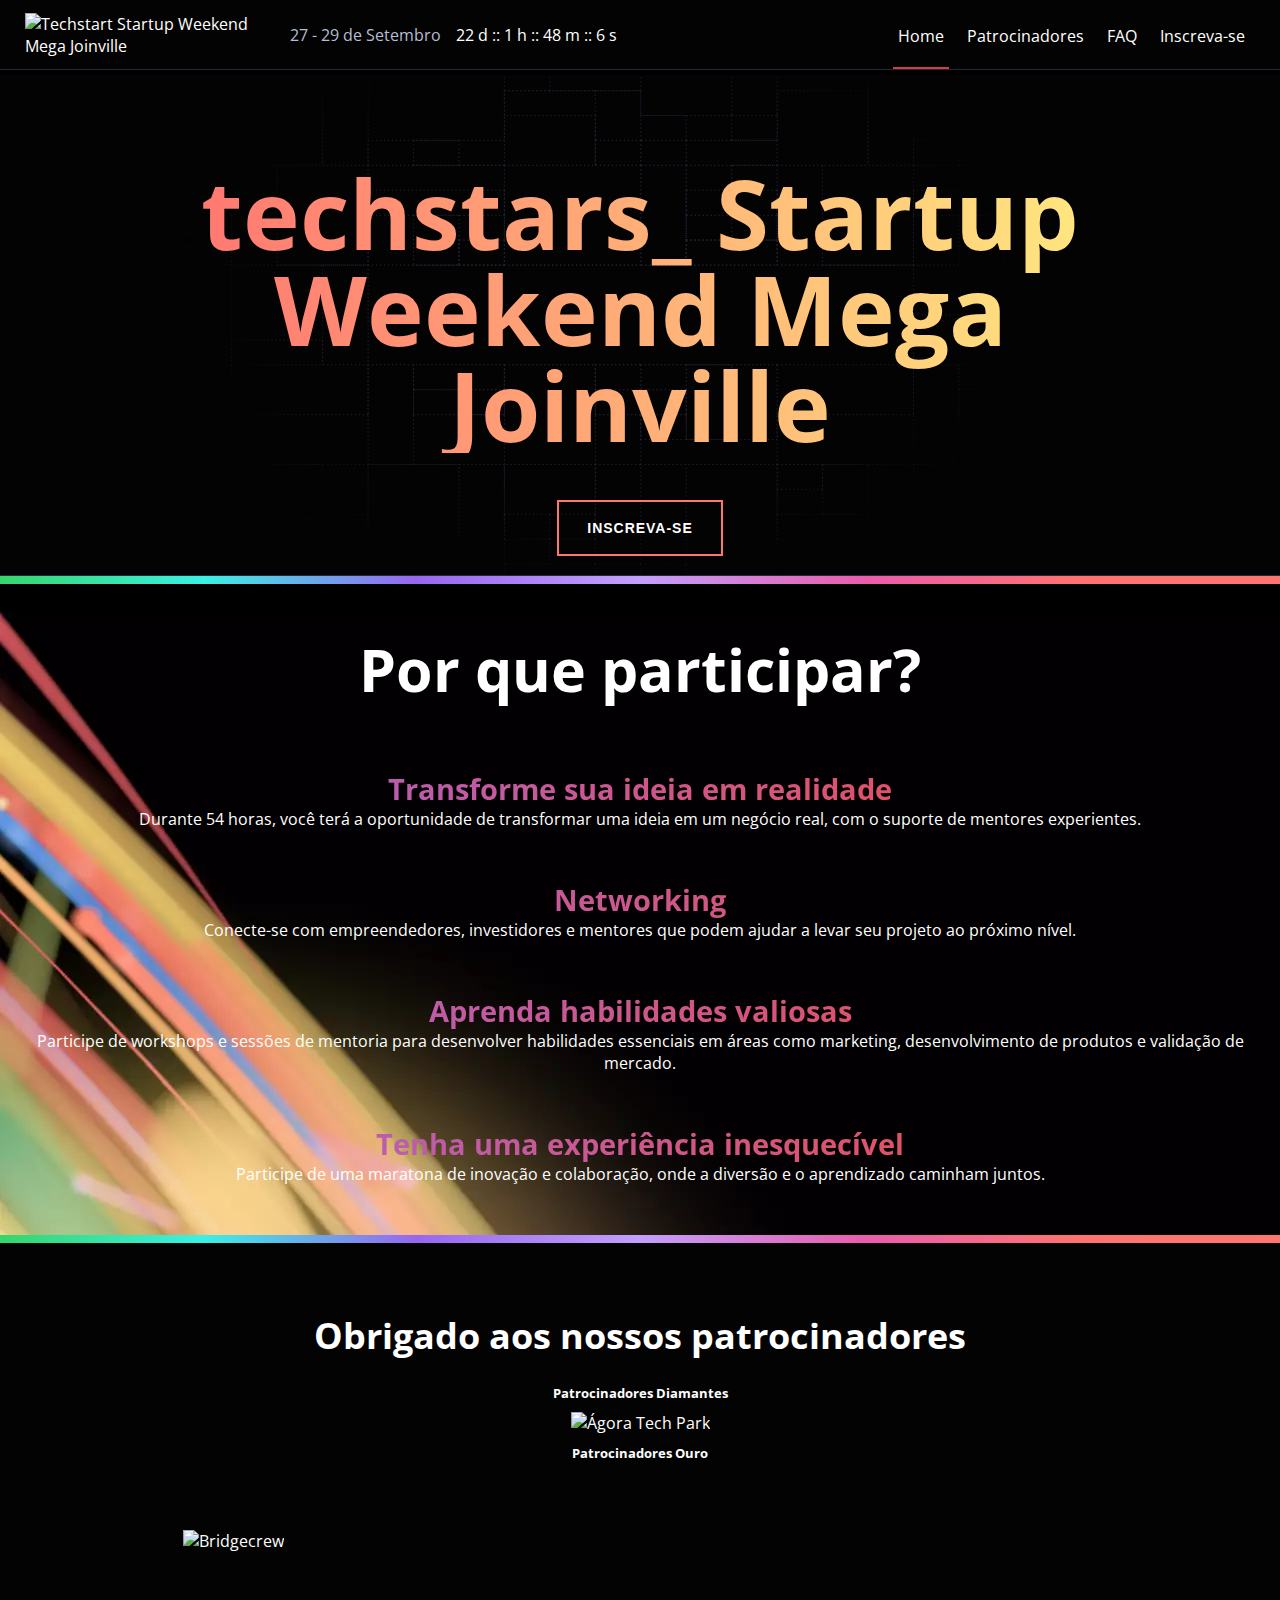
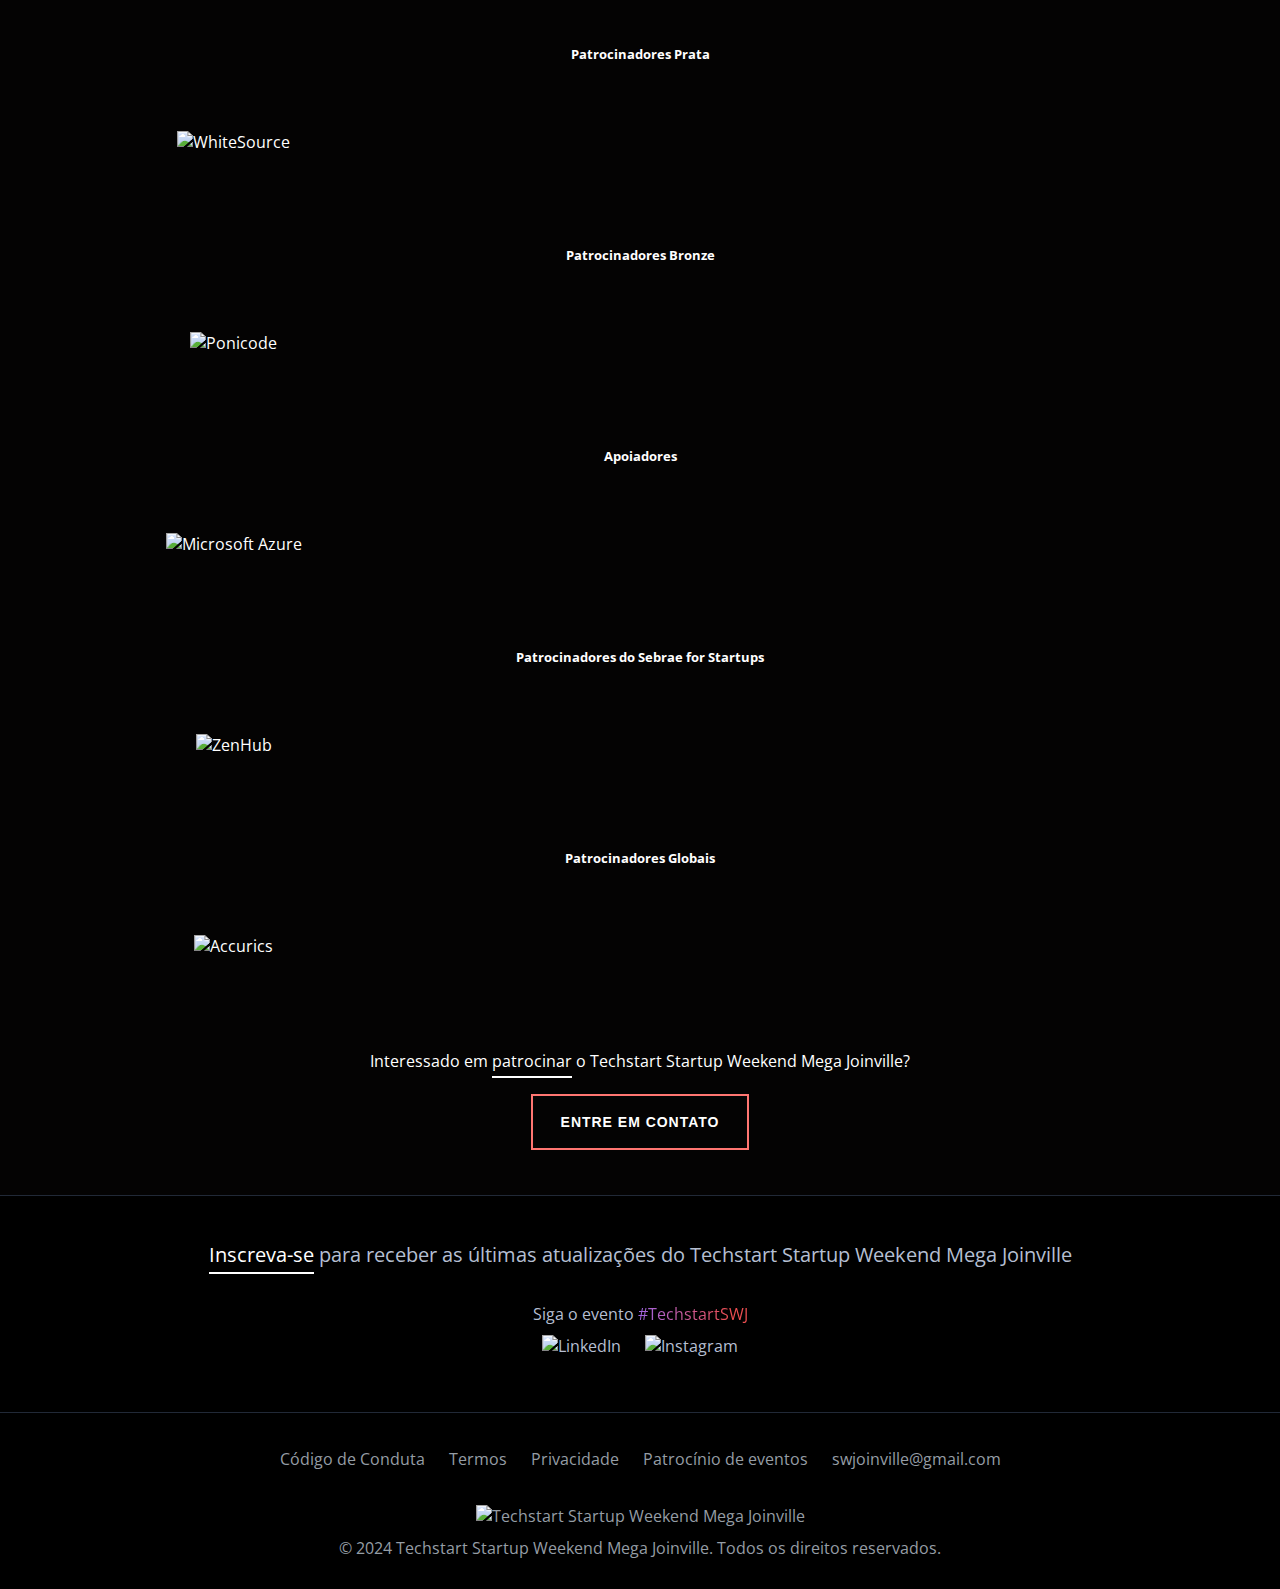
==== index.html @ b75676a1 "Ajustado links" ====
<!DOCTYPE html>
<html lang="pt-BR">
<head>
    <meta charset="UTF-8">
    <title>Techstart Startup Weekend Mega Joinville</title>
    <link rel="stylesheet" href="asset/style.css">
    <script>
        // Contador regressivo até o evento
        function startCountdown(eventDate) {
            const countDownDate = new Date(eventDate).getTime();

            const x = setInterval(function() {
                const now = new Date().getTime();
                const distance = countDownDate - now;

                const days = Math.floor(distance / (1000 * 60 * 60 * 24));
                const hours = Math.floor((distance % (1000 * 60 * 60 * 24)) / (1000 * 60 * 60));
                const minutes = Math.floor((distance % (1000 * 60 * 60)) / (1000 * 60));
                const seconds = Math.floor((distance % (1000 * 60)) / 1000);

                document.querySelector(".countdown-time .d").innerHTML = days;
                document.querySelector(".countdown-time .h").innerHTML = hours;
                document.querySelector(".countdown-time .m").innerHTML = minutes;
                document.querySelector(".countdown-time .s").innerHTML = seconds;

                if (distance < 0) {
                    clearInterval(x);
                    document.querySelector(".countdown-time").innerHTML = "O evento começou!";
                }
            }, 1000);
        }

        document.addEventListener("DOMContentLoaded", function() {
            startCountdown("Sep 27, 2024 18:00:00");
        });
    </script>
</head>
<body>
    <header>
        <img class="logo" alt="Techstart Startup Weekend Mega Joinville">
        <div class="time">27 - 29 de Setembro</div>
        <div class="countdown-time">
            <span class="d">22</span>
            d
            ::
            <span class="h">1</span>
            h
            ::
            <span class="m">48</span>
            m
            ::
            <span class="s">6</span>
            s
        </div>
        <nav>
            <li class="active"><a href="">Home</a></li>
            <li><a href="#sponsors">Patrocinadores</a></li>
            <li><a href="faq.html">FAQ</a></li>
            <li><a href="https://www.sympla.com.br/meetup-metodos-de-ideacao--techstarts-startup-weekend-mega-joinville__2481540">Inscreva-se</a></li>
        </nav>
    </header>
    <section class="content">
        <div class="container">
            <h1 class="gradient-text">techstars_ Startup Weekend Mega Joinville</h1>
            <br>
            <a href="https://www.sympla.com.br/meetup-metodos-de-ideacao--techstarts-startup-weekend-mega-joinville__2481540" target="_blank"  class="button">
                INSCREVA-SE
            </a>
        </div>
    </section>
    <hr>
    <hr class="gradient">
    <section class="attends">
        <h2>Por que participar?</h2>

        <h4 class="text-gradient-purple">Transforme sua ideia em realidade</h4>
        <p>Durante 54 horas, você terá a oportunidade de transformar uma ideia em um negócio real, com o suporte de mentores experientes.</p>

        <h4 class="text-gradient-purple">Networking</h4>
        <p>Conecte-se com empreendedores, investidores e mentores que podem ajudar a levar seu projeto ao próximo nível.</p>

        <h4 class="text-gradient-purple">Aprenda habilidades valiosas</h4>
        <p>Participe de workshops e sessões de mentoria para desenvolver habilidades essenciais em áreas como marketing, desenvolvimento de produtos e validação de mercado.</p>

        <h4 class="text-gradient-purple">Tenha uma experiência inesquecível</h4>
        <p>Participe de uma maratona de inovação e colaboração, onde a diversão e o aprendizado caminham juntos.</p>
    </section>
    <hr class="gradient">
    <section id="sponsors" class="sponsors">
        <div class="container">
            <h4>Obrigado aos nossos patrocinadores</h4>
            <h5>Patrocinadores Diamantes</h5>
            <ul class="linear-list">
                <!-- Patrocinadores Diamantes -->
                <li>
                    <a href="https://agoratechpark.com.br/wp-content/uploads/2023/11/agora-b.png">
                    <img height="200" width="200" src="https://agoratechpark.com.br/wp-content/uploads/2023/11/agora-b.png" alt="Ágora Tech Park">
                    </a>
                </li>
            </ul>
            <h5>Patrocinadores Ouro</h5>
            <ul class="sponsor-list">
                <!-- Patrocinadores Ouro -->
                <li>
                    <a href="/sponsors/bridgecrew/" data-ga-click="Home, click, cta_text: open Bridgecrew page">
                    <img src="https://githubuniverse.com/assets/img/sponsors/Bridgecrew.svg" alt="Bridgecrew">
                    </a>
                </li>
            </ul>
            <h5>Patrocinadores Prata</h5>
            <ul class="sponsor-list">
                <!-- Patrocinadores Prata -->
                <li>
                    <a href="/sponsors/whitesource/" data-ga-click="Home, click, cta_text: open WhiteSource page">
                    <img src="https://githubuniverse.com/assets/img/sponsors/Whitesource.svg" alt="WhiteSource">
                    </a>
                </li>
            </ul>
            <h5>Patrocinadores Bronze</h5>
            <ul class="sponsor-list">
                <!-- Patrocinadores Bronze -->
                <li>
                    <a href="/sponsors/ponicode/" data-ga-click="Home, click, cta_text: open Ponicode page">
                    <img src="https://githubuniverse.com/assets/img/sponsors/ponicode.svg" alt="Ponicode">
                    </a>
                </li>
            </ul>
            <h5>Apoiadores</h5>
            <ul class="sponsor-list">
                <!-- Apoiadores -->
                <li>
                    <a href="/sponsors/azure/" data-ga-click="Home, click, cta_text: open Microsoft Azure page">
                    <img src="https://githubuniverse.com/assets/img/sponsors/Azure-Stacked-White%20(1).png" alt="Microsoft Azure">
                    </a>
                </li>
            </ul>
            <h5>Patrocinadores do Sebrae for Startups</h5>
            <ul class="sponsor-list">
                <!-- Patrocinadores do Sebrae for Startups -->
                <li>
                    <a href="/sponsors/zenhub/" data-ga-click="Home, click, cta_text: open ZenHub page">
                    <img src="https://githubuniverse.com/assets/img/sponsors/zenhub.svg" alt="ZenHub">
                    </a>
                </li>
            </ul>
            <h5>Patrocinadores Globais</h5>
            <ul class="sponsor-list">
                <!-- Patrocinadores Globais -->
                <li>
                    <a href="/sponsors/accurics/" data-ga-click="Home, click, cta_text: open Accurics page">
                    <img src="https://githubuniverse.com/assets/img/sponsors/Accurics_Monochromatic_Logo%20(1).png" alt="Accurics">
                    </a>
                </li>
            </ul>
            <p>Interessado em <a class="underline" href="">patrocinar</a> o Techstart Startup Weekend Mega Joinville?</p>
            <br>
            <a class="button">
                ENTRE EM CONTATO
            </a>
        </div>
    </section>
    <section class="updates">
        <p class="signup-text"><a class="underline" href="">Inscreva-se</a> para receber as últimas atualizações do Techstart Startup Weekend Mega Joinville</p>
        <p class="follow-text">Siga o evento <span class="text-gradient-purple">#TechstartSWJ</span></p>
        <ul class="linear-list">
        
            <li>
                <a href="https://linkedin.com">
                    <img src="https://upload.wikimedia.org/wikipedia/commons/8/81/LinkedIn_icon.svg" alt="LinkedIn" style="width: 24px;">
                </a>
            </li>
            <li>
                <a href="https://instagram.com">
                    <img src="https://upload.wikimedia.org/wikipedia/commons/a/a5/Instagram_icon.png" alt="Instagram" style="width: 24px;">
                </a>
            </li>
        </ul>
    </section>
    
    <footer>
        <ul class="linear-list">
            <li>
                <a href="">Código de Conduta</a>
            </li>
            <li>
                <a href="">Termos</a>
            </li>
            <li>
                <a href="">Privacidade</a>
            </li>
            <li>
                <a href="">Patrocínio de eventos</a>
            </li>
            <li>
                <a href="mailto:swjoinville@gmail.com">swjoinville@gmail.com</a>
            </li>
        </ul>
        <a href="">
            <img class="logo" src="asset/Startup-Weekend-Logo-Inverse.svg" alt="Techstart Startup Weekend Mega Joinville">
        </a>
        <p class="copyright">© 2024 Techstart Startup Weekend Mega Joinville. Todos os direitos reservados.</p>
    </footer>
</body>
</html>
---- asset/style.css ----
/*
 * @Name: GitHub Event Web
 * @Author: Max Base
 * @Repository: https://github.com/BaseMax/GitHubEventWeb
*/

@import url("https://fonts.googleapis.com/css?family=Open+Sans");
* {
    padding: 0;
    margin: 0;
}
*, *:before, *:after {
    box-sizing: border-box;
}
body {
    background: #000;
    color: white;
    font-family: "Open Sans";
}
img {
    border: 0px;
}
li {
    list-style: none;
}
a {
    text-decoration: none;
    cursor: pointer;
    color: inherit;
}
a.underline {
    padding-bottom: 4px;
    color: white;
    border-bottom: 2px solid white;
}
.gradient-subtext {
    background: -webkit-linear-gradient(270.97deg, #FFE580 -21.36%, #FF7571 -2.45%, #EA5DAD 26.84%, #C2A0FD 64.15%, #3BF0E4 108.29%, #B2F4B6 159.03%);
    -webkit-background-clip: text;
    -webkit-text-fill-color: transparent;
}
.gradient-text {
    /* background: -webkit-linear-gradient(270.97deg, #FFE580 -21.36%, #FF7571 -2.45%, #EA5DAD 26.84%, #C2A0FD 64.15%, #3BF0E4 108.29%, #B2F4B6 159.03%); */
    background: linear-gradient(267.91deg, #FFE57F 9.35%, #FF7170 96.48%);
    -webkit-background-clip: text;
    -webkit-text-fill-color: transparent;
}
.text-gradient-purple {
    background: linear-gradient(87.54deg, #9867F0 -6.8%, #ED4E50 84.14%);
    -webkit-background-clip: text;
    -webkit-text-fill-color: transparent;
}
.button {
    font-family: "alliance", mono, sans-serif;
    position: relative;
    z-index: 1;
    display: inline-flex;
    align-items: center;
    justify-content: center;
    text-transform: none;
    font-weight: 600;
    font-size: 14px;
    padding: 4px 28px;
    height: 56px;
    border-radius: 0;
    overflow: hidden;
    background: transparent;
    letter-spacing: 0.07em;
    text-transform: uppercase;
    font-feature-settings: 'salt' on, 'ss01' on, 'ss02' on;
    color: #fff;
    border: 2px solid #FF7571;
}
.button:hover {
    background: linear-gradient(269.16deg, #FFE580 -15.83%, #FF7571 -4.97%, #FF7270 15.69%, #EA5DAD 32.43%, #C2A0FD 50.09%, #9867F0 67.47%, #3BF0E4 84.13%, #33CE43 105.13%, #B2F4B6 123.24%);
    background-position: 58% 50%;
    background-size: 500%;
    color: black;
}
section.updates {
    text-align: center;
    display: inline-block;
    width: 100%;
    height: auto;
    border-top: 1px solid rgba(66,82,109,0.5);
    border-bottom: 1px solid rgba(66,82,109,0.5);
    padding-top: 45px;
    padding-bottom: 45px;
    color: #B5BFD2;
}
section.updates p.signup-text {
    font-size: 20px;
}
section.updates p.follow-text {
    margin-top: 35px;
}
footer {
    text-align: center;
    display: inline-block;
    width: 100%;
    height: auto;
    color: #959da5;
}
footer ul {
    width: 100%;
    float: left;
    margin-top: 25px;
    margin-bottom: 25px;
}
footer .logo {
    width: 45px;
    margin-bottom: 10px;
}
footer .copyright {
    width: 100%;
    display: inline-block;
    margin-bottom: 30px;
}
ul.linear-list {

}
ul.linear-list li {
    display: inline-block;
    padding: 10px;
}
header {
    display: inline-block;
    width: 100%;
    height: 70px;
    background: #040303;
    border-bottom: 1px solid rgba(66,82,109,0.5);
    padding-top: 5px;
    padding-bottom: 5px;
}
header nav {
    float: right;
    margin-right: 30px;
}
header nav li {
    display: inline-block;
    margin-left: 9px;
    padding-right: 5px;
    padding-left: 5px;
    padding-top: 20px;
    padding-bottom: 20px;
}
header nav li.active {
    border-bottom: 2px solid #d73a49;
    /* border-bottom: 2px solid #FFE57F;  */
}
section.blog {
    width: 100%;
    float: left;
}
section.blog .subtitle {
    color: #FFE57F;
}
section.blog h1 {
    font-size: 45px;
    color: #FFE57F;
    margin-bottom: 15px;
}
section.blog p {
    text-align: justify;
    line-height: 30px;
    padding-top: 8px;
    padding-bottom: 15px;
}
section.blog .author {
    float: left;
    margin-left: 20px;
    margin-bottom: 35px;
}
section.blog .time {
    color: #B5BFD2;
}
section.blog .author .details {
    float: left;
    margin-left: 15px;
}
section.blog .author h5 {
    width: 100%;
    margin-top: 5px;
    font-size: 19px;
    margin-bottom: 5px;
}
section.blog .author span {
    width: 100%;
}
section.blog .author img {
    float: left;
    width: 70px;
    border-radius: 50%;
}
header .logo {
    width: 250px;
    float: left;
    margin-right: 15px;
    margin-top: 8px;
    margin-left: 25px;
}
header .time {
    float: left;
    line-height: 60px;
    color: #B5BFD2;
}
header .countdown-time {
    float: left;
    line-height: 60px;
    margin-left: 15px;
}
section.sponsors {
    display: inline-block;
    text-align: center;
    width: 100%;
    height: auto;
    background-color: #040303;
    /* border-top: 1px solid rgba(66,82,109,0.5); */
}
section.speakers {
    text-align: center;
    display: inline-block;
    width: 100%;
    height: auto;
    background-color: #040303;
}
section.attends {
    text-align: center;
    display: inline-block;
    width: 100%;
    height: auto;
    background-color: #040303;
    background-image: url('shape-bl.webp');
    background-position: bottom/left;
    background-attachment: cover;
    background-repeat: no-repeat;
}
section.attends h2 {
    font-size: 59px;
    margin-bottom: 60px;
    margin-top: 45px;
}
section.attends h4 {
    font-size: 29px;
}
section.attends p {
    color: #ffffff;
    margin-bottom: 50px;
}
section.content-small {
    height: auto !important;
}
section.content-small h1 {
    margin-top: 0px !important;
}
section.content {
    text-align: center;
    display: inline-block;
    width: 100%;
    height: 500px;
    background-color: #040303;
    background-image: url('pattern-light.svg');
    background-position: center;
    background-attachment: cover;
    background-repeat: no-repeat;
}
section.sponsors h4 {
    font-size: 36px;
    line-height: 96px;
}
section.content h1 {
    font-size: 96px;
    line-height: 96px;
    margin-top: 45px;
    margin-bottom: 25px;
}
section.content p {
    margin-bottom: 15px;
    color: #B5BFD2;
    font-size: 22px;
}
.container {
    width: 90%;
    padding: 45px;
    margin: auto;
}
ul.sponsor-list {
    float: left;
    width: 100%;
    margin-top: 15px;
    margin-bottom: 25px;
}
ul.sponsor-list li {
    width: 25%;
    float: left;
    margin-bottom: 15px;
    width: calc(25% - 16px);
}
ul.sponsor-list li img {
    text-align: center;
    vertical-align: middle;
    /* max-width: 150px; */
    /* max-height: 40px; */
    width: auto;
    max-width: 70%;
    max-height: 80px;
}
ul.sponsor-list li a {
    display: flex;
    align-items: center;
    justify-content: center;
    width: 100%;
    height: 128px;
    position: relative;
    z-index: 1;
    overflow: hidden;
    transition: opacity .3s ease-in-out;
}
hr.gradient {
    background: linear-gradient(269.16deg, #FFE580 -15.83%, #FF7571 -4.97%, #FF7270 15.69%, #EA5DAD 32.43%, #C2A0FD 50.09%, #9867F0 67.47%, #3BF0E4 84.13%, #33CE43 105.13%, #B2F4B6 123.24%);
    height: 8px;
}
hr {
    background: rgba(66,82,109,0.5);
    height: 1px;
    border: none;
}
section.subscribe {
    text-align: center;
    display: inline-block;
    width: 100%;
    height: auto;
    z-index: 1;
    background: url(cta-bg.png) center/100% auto no-repeat;
    padding: 120px 0;
}
section.subscribe p {
    width: 100%;
    font-size: 24px;
    margin-bottom: 20px;
}
ul.blog-utilites {
    float: right;
}
ul.blog-utilites li {
    display: inline-block;
    text-align: center;
    margin-left: 7px;
    margin-right: 7px;
}
a.go-back {

}
a.go-back svg {
    float: left;
}
a.go-back span {
    float: left;
    line-height: 24px;
    margin-left: 10px;
}
.clear {
    clear: both;
}
section.faq {
    text-align: center;
    width: 100%;
    height: auto;
}
section.faq h1 {
    font-size: 43px;
    margin-bottom: 39px;
}
ul.faq-question {

}
ul.faq-question li {

}
ul.faq-question svg {
    float: right;
    cursor: pointer;
    margin-top: -35px;
    fill: white;
    transition: transform .6s ease;
}
ul.faq-question h2.faq-title {
    text-align: left;
    font-size: 30px;
    margin-bottom: 15px;
}
ul.faq-question .faq-content {
    text-align: left;
    margin-left: 0px;
    font-weight: 500;
    margin-bottom: 26px;
    color: #959da5;
}
ul.speaker-list {
    width: 100%;
    float: left;
    margin-bottom: 19px;
}
ul.speaker-list li {
    width: 100%;
    height: auto;
    /* float: left; */
    display: inline-block;
    padding-top: 30px;
    padding-bottom: 35px;
    border-bottom: 1px solid rgba(66,82,109,0.5);
}
ul.speaker-list li img {
    width: 110px;
    border-radius: 50%;
    /* border: 3px solid #FFE57F; */
    border: 3px solid #FF7170;
}
ul.speaker-list li h3 {
    text-align: center;
    width: 100%;
    padding-left: 15%;
    padding-right: 15%;
    font-size: 25px;
    color: white;
    margin-bottom: 4px;
}
ul.speaker-list li h4 {
    font-size: 23px;
    color: white;
}
ul.speaker-list li h5 {
    font-size: 20px;
    color: #B5BFD2;
}
section.speakers h1 {
    font-size: 64px;
    line-height: 96px;
    margin-top: 45px;
    margin-bottom: 25px;
}
section.profile {
    float: left;
    width: 100%;
    height: auto;
    margin-bottom: 45px;
}
section.profile .avatar {
    float: left;
    width: 250px;
    border-radius: 10px;
}
section.profile .details {
    width: calc(100% - 275px);
    margin-left: 25px;
    float: left;
}
section.profile h1 {
    font-size: 54px;
    margin-bottom: 8px;
}
section.profile h2 {
    color: #B5BFD2;
    margin-bottom: 25px;
}
section.profile .social {
    margin-top: 25px;
}
section.profile .social svg {
    height: 24px;
    fill: currentColor;
    margin-right: 25px;
}
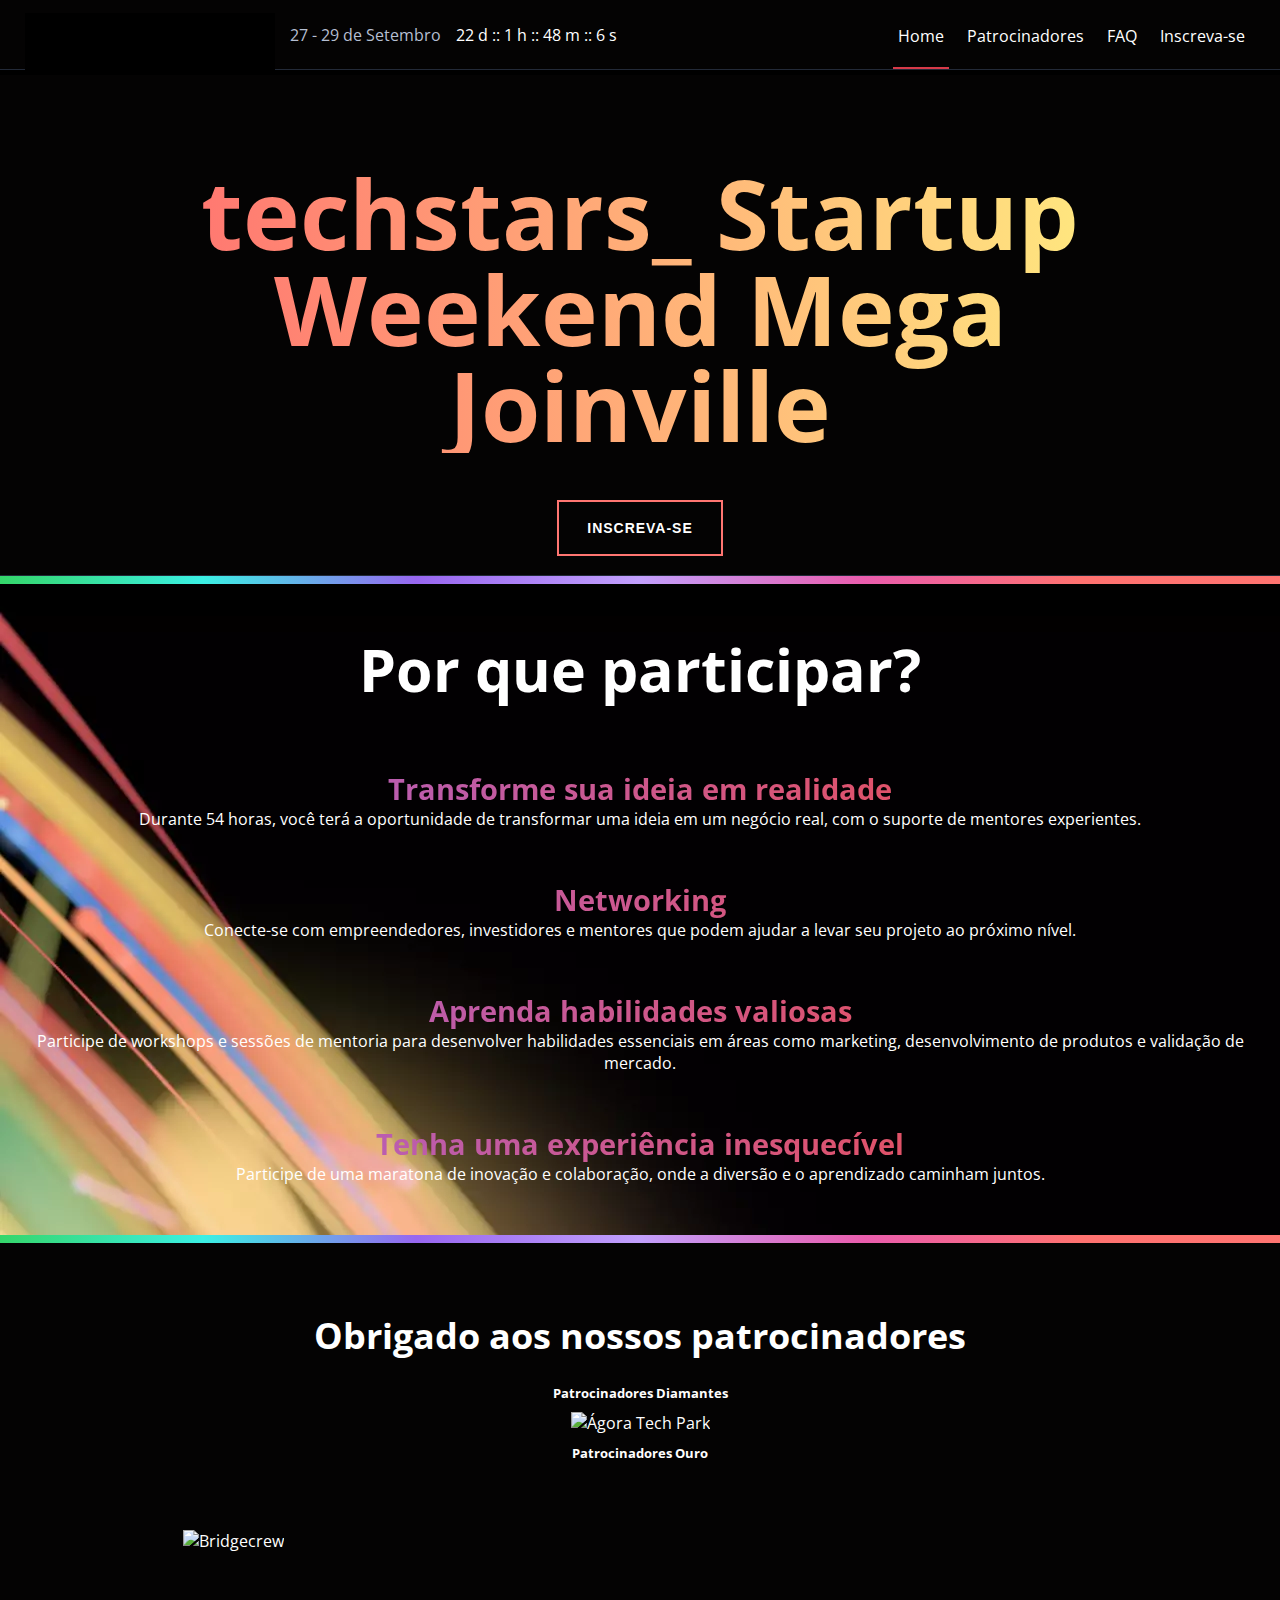
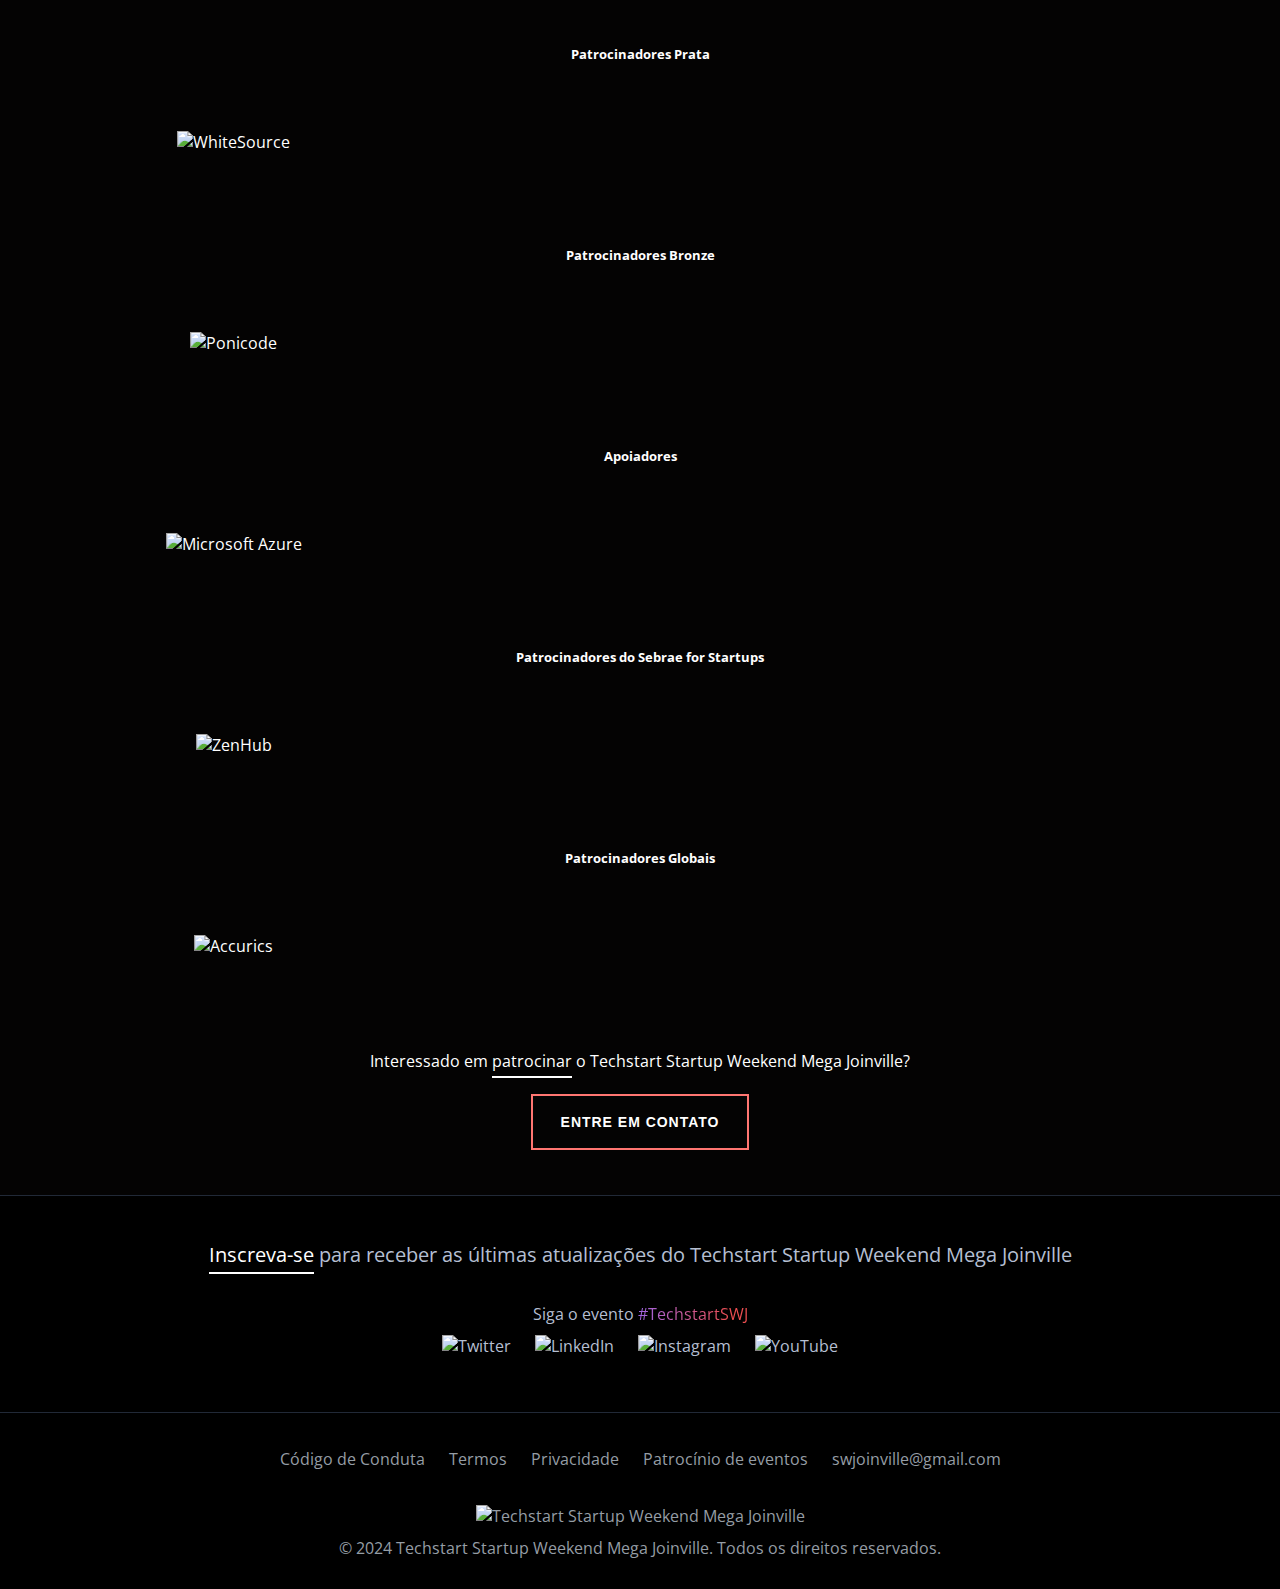
==== commit c0e69009: "Organizado arquivos" ====
--- a/index.html
+++ b/index.html
@@ -4,166 +4,41 @@
     <meta charset="UTF-8">
     <title>Techstart Startup Weekend Mega Joinville</title>
     <link rel="stylesheet" href="asset/style.css">
-    <script>
-        // Contador regressivo até o evento
-        function startCountdown(eventDate) {
-            const countDownDate = new Date(eventDate).getTime();
-
-            const x = setInterval(function() {
-                const now = new Date().getTime();
-                const distance = countDownDate - now;
-
-                const days = Math.floor(distance / (1000 * 60 * 60 * 24));
-                const hours = Math.floor((distance % (1000 * 60 * 60 * 24)) / (1000 * 60 * 60));
-                const minutes = Math.floor((distance % (1000 * 60 * 60)) / (1000 * 60));
-                const seconds = Math.floor((distance % (1000 * 60)) / 1000);
-
-                document.querySelector(".countdown-time .d").innerHTML = days;
-                document.querySelector(".countdown-time .h").innerHTML = hours;
-                document.querySelector(".countdown-time .m").innerHTML = minutes;
-                document.querySelector(".countdown-time .s").innerHTML = seconds;
-
-                if (distance < 0) {
-                    clearInterval(x);
-                    document.querySelector(".countdown-time").innerHTML = "O evento começou!";
-                }
-            }, 1000);
-        }
-
-        document.addEventListener("DOMContentLoaded", function() {
-            startCountdown("Sep 27, 2024 18:00:00");
-        });
-    </script>
+    <script src="asset/script.js"></script>
 </head>
 <body>
-    <header>
-        <img class="logo" alt="Techstart Startup Weekend Mega Joinville">
-        <div class="time">27 - 29 de Setembro</div>
-        <div class="countdown-time">
-            <span class="d">22</span>
-            d
-            ::
-            <span class="h">1</span>
-            h
-            ::
-            <span class="m">48</span>
-            m
-            ::
-            <span class="s">6</span>
-            s
-        </div>
-        <nav>
-            <li class="active"><a href="">Home</a></li>
-            <li><a href="#sponsors">Patrocinadores</a></li>
-            <li><a href="faq.html">FAQ</a></li>
-            <li><a href="https://www.sympla.com.br/meetup-metodos-de-ideacao--techstarts-startup-weekend-mega-joinville__2481540">Inscreva-se</a></li>
-        </nav>
-    </header>
+    <div include-html="header.html"></div>
     <section class="content">
         <div class="container">
             <h1 class="gradient-text">techstars_ Startup Weekend Mega Joinville</h1>
             <br>
-            <a href="https://www.sympla.com.br/meetup-metodos-de-ideacao--techstarts-startup-weekend-mega-joinville__2481540" target="_blank"  class="button">
-                INSCREVA-SE
-            </a>
+            <a class="button registration-link" target="_blank">INSCREVA-SE</a>
         </div>
     </section>
     <hr>
     <hr class="gradient">
     <section class="attends">
         <h2>Por que participar?</h2>
-
         <h4 class="text-gradient-purple">Transforme sua ideia em realidade</h4>
         <p>Durante 54 horas, você terá a oportunidade de transformar uma ideia em um negócio real, com o suporte de mentores experientes.</p>
-
         <h4 class="text-gradient-purple">Networking</h4>
         <p>Conecte-se com empreendedores, investidores e mentores que podem ajudar a levar seu projeto ao próximo nível.</p>
-
         <h4 class="text-gradient-purple">Aprenda habilidades valiosas</h4>
         <p>Participe de workshops e sessões de mentoria para desenvolver habilidades essenciais em áreas como marketing, desenvolvimento de produtos e validação de mercado.</p>
-
         <h4 class="text-gradient-purple">Tenha uma experiência inesquecível</h4>
         <p>Participe de uma maratona de inovação e colaboração, onde a diversão e o aprendizado caminham juntos.</p>
     </section>
     <hr class="gradient">
-    <section id="sponsors" class="sponsors">
-        <div class="container">
-            <h4>Obrigado aos nossos patrocinadores</h4>
-            <h5>Patrocinadores Diamantes</h5>
-            <ul class="linear-list">
-                <!-- Patrocinadores Diamantes -->
-                <li>
-                    <a href="https://agoratechpark.com.br/wp-content/uploads/2023/11/agora-b.png">
-                    <img height="200" width="200" src="https://agoratechpark.com.br/wp-content/uploads/2023/11/agora-b.png" alt="Ágora Tech Park">
-                    </a>
-                </li>
-            </ul>
-            <h5>Patrocinadores Ouro</h5>
-            <ul class="sponsor-list">
-                <!-- Patrocinadores Ouro -->
-                <li>
-                    <a href="/sponsors/bridgecrew/" data-ga-click="Home, click, cta_text: open Bridgecrew page">
-                    <img src="https://githubuniverse.com/assets/img/sponsors/Bridgecrew.svg" alt="Bridgecrew">
-                    </a>
-                </li>
-            </ul>
-            <h5>Patrocinadores Prata</h5>
-            <ul class="sponsor-list">
-                <!-- Patrocinadores Prata -->
-                <li>
-                    <a href="/sponsors/whitesource/" data-ga-click="Home, click, cta_text: open WhiteSource page">
-                    <img src="https://githubuniverse.com/assets/img/sponsors/Whitesource.svg" alt="WhiteSource">
-                    </a>
-                </li>
-            </ul>
-            <h5>Patrocinadores Bronze</h5>
-            <ul class="sponsor-list">
-                <!-- Patrocinadores Bronze -->
-                <li>
-                    <a href="/sponsors/ponicode/" data-ga-click="Home, click, cta_text: open Ponicode page">
-                    <img src="https://githubuniverse.com/assets/img/sponsors/ponicode.svg" alt="Ponicode">
-                    </a>
-                </li>
-            </ul>
-            <h5>Apoiadores</h5>
-            <ul class="sponsor-list">
-                <!-- Apoiadores -->
-                <li>
-                    <a href="/sponsors/azure/" data-ga-click="Home, click, cta_text: open Microsoft Azure page">
-                    <img src="https://githubuniverse.com/assets/img/sponsors/Azure-Stacked-White%20(1).png" alt="Microsoft Azure">
-                    </a>
-                </li>
-            </ul>
-            <h5>Patrocinadores do Sebrae for Startups</h5>
-            <ul class="sponsor-list">
-                <!-- Patrocinadores do Sebrae for Startups -->
-                <li>
-                    <a href="/sponsors/zenhub/" data-ga-click="Home, click, cta_text: open ZenHub page">
-                    <img src="https://githubuniverse.com/assets/img/sponsors/zenhub.svg" alt="ZenHub">
-                    </a>
-                </li>
-            </ul>
-            <h5>Patrocinadores Globais</h5>
-            <ul class="sponsor-list">
-                <!-- Patrocinadores Globais -->
-                <li>
-                    <a href="/sponsors/accurics/" data-ga-click="Home, click, cta_text: open Accurics page">
-                    <img src="https://githubuniverse.com/assets/img/sponsors/Accurics_Monochromatic_Logo%20(1).png" alt="Accurics">
-                    </a>
-                </li>
-            </ul>
-            <p>Interessado em <a class="underline" href="">patrocinar</a> o Techstart Startup Weekend Mega Joinville?</p>
-            <br>
-            <a class="button">
-                ENTRE EM CONTATO
-            </a>
-        </div>
-    </section>
+    <div include-html="sponsors.html"></div>
     <section class="updates">
         <p class="signup-text"><a class="underline" href="">Inscreva-se</a> para receber as últimas atualizações do Techstart Startup Weekend Mega Joinville</p>
         <p class="follow-text">Siga o evento <span class="text-gradient-purple">#TechstartSWJ</span></p>
         <ul class="linear-list">
-        
+            <li>
+                <a href="https://twitter.com">
+                    <img src="https://upload.wikimedia.org/wikipedia/commons/6/6f/Logo_of_Twitter.svg" alt="Twitter" style="width: 24px;">
+                </a>
+            </li>
             <li>
                 <a href="https://linkedin.com">
                     <img src="https://upload.wikimedia.org/wikipedia/commons/8/81/LinkedIn_icon.svg" alt="LinkedIn" style="width: 24px;">
@@ -174,31 +49,13 @@
                     <img src="https://upload.wikimedia.org/wikipedia/commons/a/a5/Instagram_icon.png" alt="Instagram" style="width: 24px;">
                 </a>
             </li>
+            <li>
+                <a href="https://youtube.com">
+                    <img src="https://upload.wikimedia.org/wikipedia/commons/4/42/YouTube_icon_%282013-2017%29.png" alt="YouTube" style="width: 24px;">
+                </a>
+            </li>
         </ul>
     </section>
-    
-    <footer>
-        <ul class="linear-list">
-            <li>
-                <a href="">Código de Conduta</a>
-            </li>
-            <li>
-                <a href="">Termos</a>
-            </li>
-            <li>
-                <a href="">Privacidade</a>
-            </li>
-            <li>
-                <a href="">Patrocínio de eventos</a>
-            </li>
-            <li>
-                <a href="mailto:swjoinville@gmail.com">swjoinville@gmail.com</a>
-            </li>
-        </ul>
-        <a href="">
-            <img class="logo" src="asset/Startup-Weekend-Logo-Inverse.svg" alt="Techstart Startup Weekend Mega Joinville">
-        </a>
-        <p class="copyright">© 2024 Techstart Startup Weekend Mega Joinville. Todos os direitos reservados.</p>
-    </footer>
+    <div include-html="footer.html"></div>
 </body>
 </html>
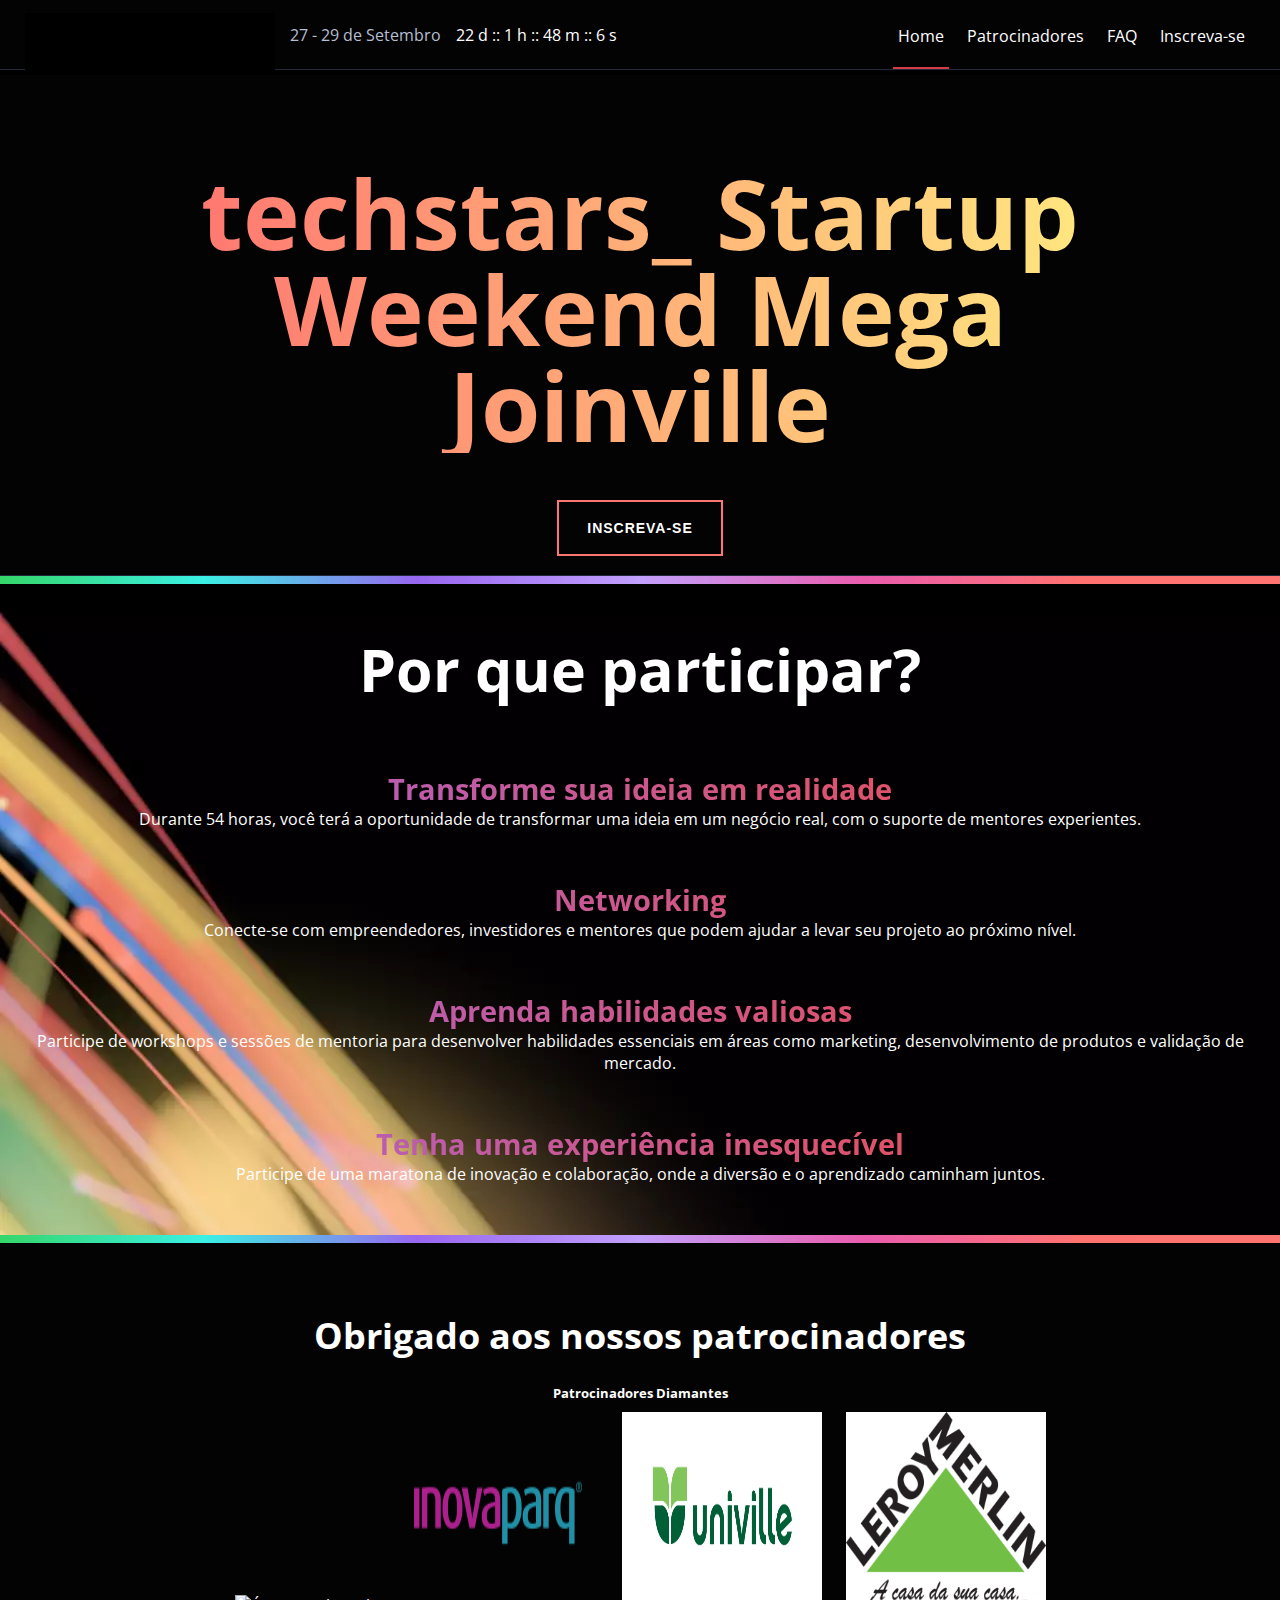
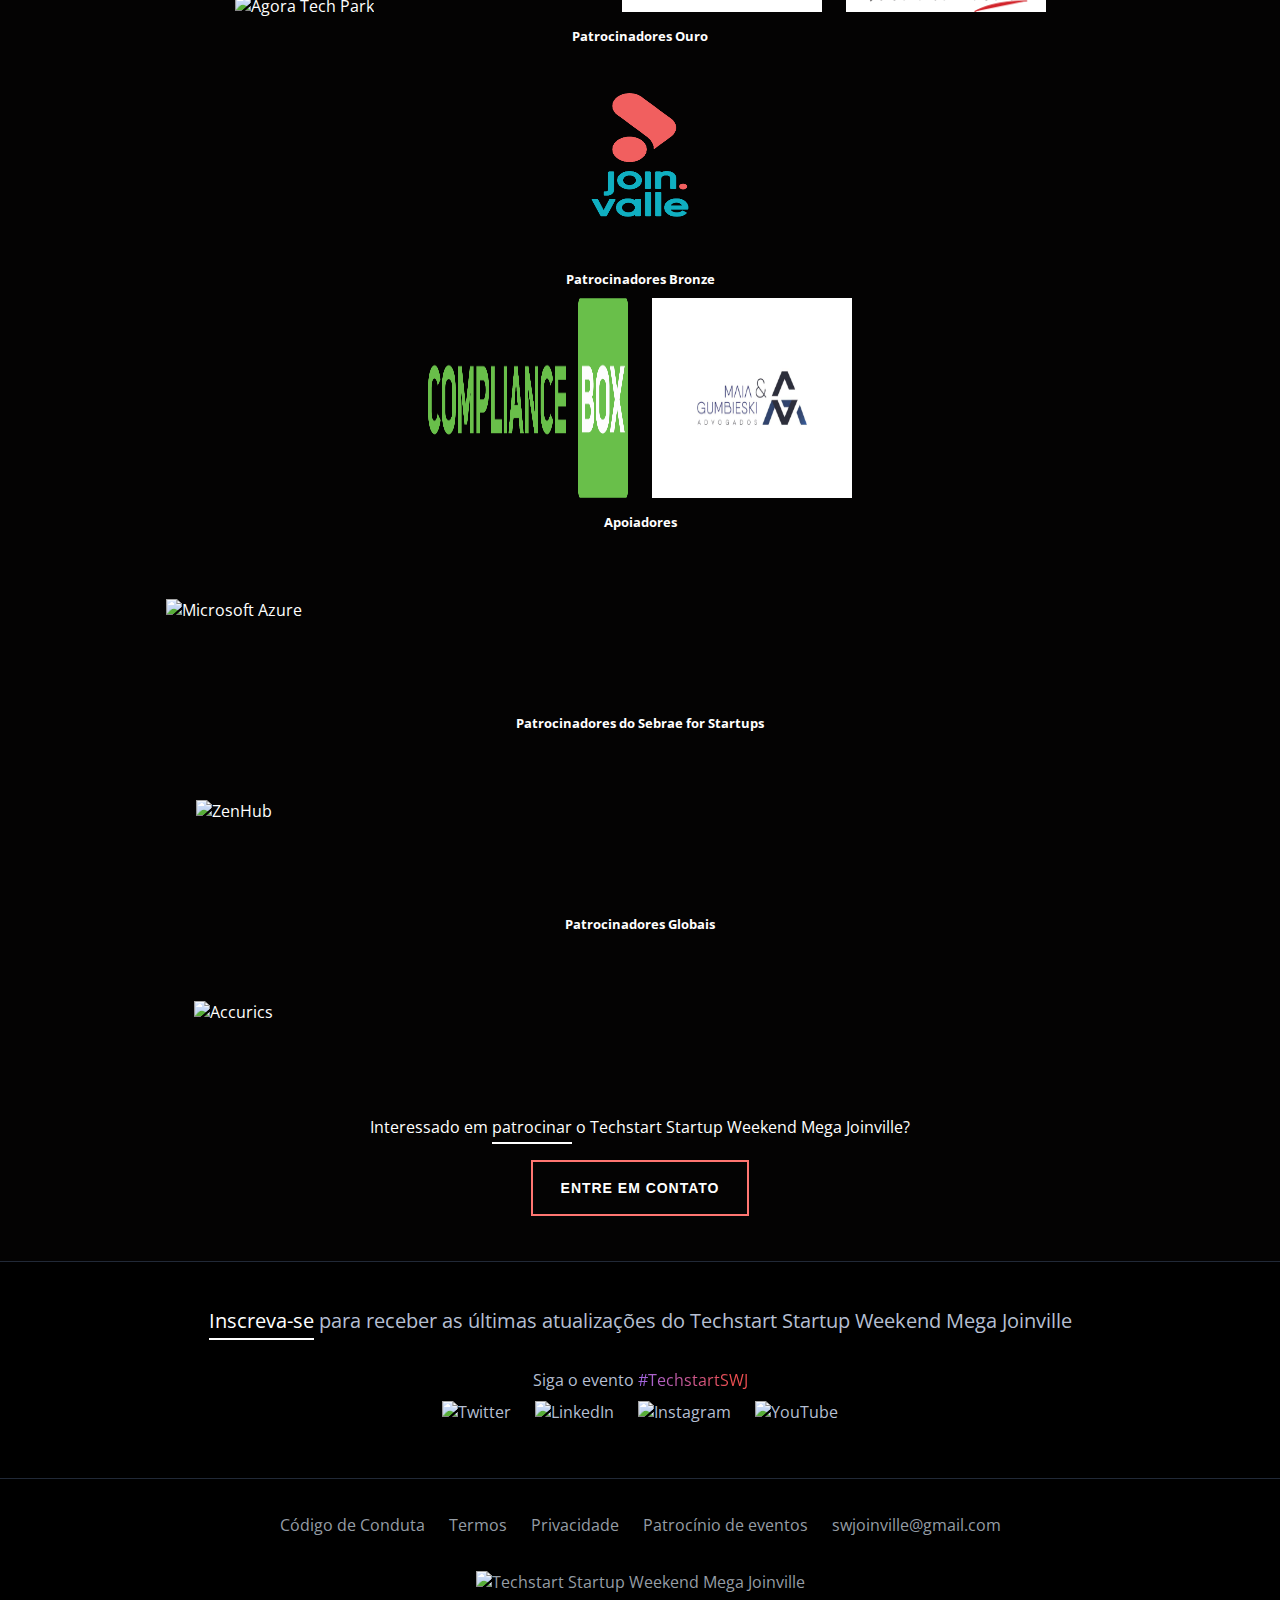
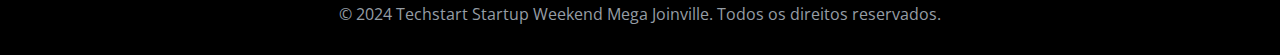
==== commit 0e3c4a40: "Ajustado patrocinadores" ====
--- a/index.html
+++ b/index.html
@@ -3,8 +3,8 @@
 <head>
     <meta charset="UTF-8">
     <title>Techstart Startup Weekend Mega Joinville</title>
-    <link rel="stylesheet" href="asset/style.css">
-    <script src="asset/script.js"></script>
+    <link rel="stylesheet" href="assets/style.css">
+    <script src="assets/script.js"></script>
 </head>
 <body>
     <div include-html="header.html"></div>
--- a/assets/style.css
+++ b/assets/style.css
@@ -0,0 +1,472 @@
+/*
+ * @Name: GitHub Event Web
+ * @Author: Max Base
+ * @Repository: https://github.com/BaseMax/GitHubEventWeb
+*/
+
+@import url("https://fonts.googleapis.com/css?family=Open+Sans");
+* {
+    padding: 0;
+    margin: 0;
+}
+*, *:before, *:after {
+    box-sizing: border-box;
+}
+body {
+    background: #000;
+    color: white;
+    font-family: "Open Sans";
+}
+img {
+    border: 0px;
+}
+li {
+    list-style: none;
+}
+a {
+    text-decoration: none;
+    cursor: pointer;
+    color: inherit;
+}
+a.underline {
+    padding-bottom: 4px;
+    color: white;
+    border-bottom: 2px solid white;
+}
+.gradient-subtext {
+    background: -webkit-linear-gradient(270.97deg, #FFE580 -21.36%, #FF7571 -2.45%, #EA5DAD 26.84%, #C2A0FD 64.15%, #3BF0E4 108.29%, #B2F4B6 159.03%);
+    -webkit-background-clip: text;
+    -webkit-text-fill-color: transparent;
+}
+.gradient-text {
+    /* background: -webkit-linear-gradient(270.97deg, #FFE580 -21.36%, #FF7571 -2.45%, #EA5DAD 26.84%, #C2A0FD 64.15%, #3BF0E4 108.29%, #B2F4B6 159.03%); */
+    background: linear-gradient(267.91deg, #FFE57F 9.35%, #FF7170 96.48%);
+    -webkit-background-clip: text;
+    -webkit-text-fill-color: transparent;
+}
+.text-gradient-purple {
+    background: linear-gradient(87.54deg, #9867F0 -6.8%, #ED4E50 84.14%);
+    -webkit-background-clip: text;
+    -webkit-text-fill-color: transparent;
+}
+.button {
+    font-family: "alliance", mono, sans-serif;
+    position: relative;
+    z-index: 1;
+    display: inline-flex;
+    align-items: center;
+    justify-content: center;
+    text-transform: none;
+    font-weight: 600;
+    font-size: 14px;
+    padding: 4px 28px;
+    height: 56px;
+    border-radius: 0;
+    overflow: hidden;
+    background: transparent;
+    letter-spacing: 0.07em;
+    text-transform: uppercase;
+    font-feature-settings: 'salt' on, 'ss01' on, 'ss02' on;
+    color: #fff;
+    border: 2px solid #FF7571;
+}
+.button:hover {
+    background: linear-gradient(269.16deg, #FFE580 -15.83%, #FF7571 -4.97%, #FF7270 15.69%, #EA5DAD 32.43%, #C2A0FD 50.09%, #9867F0 67.47%, #3BF0E4 84.13%, #33CE43 105.13%, #B2F4B6 123.24%);
+    background-position: 58% 50%;
+    background-size: 500%;
+    color: black;
+}
+section.updates {
+    text-align: center;
+    display: inline-block;
+    width: 100%;
+    height: auto;
+    border-top: 1px solid rgba(66,82,109,0.5);
+    border-bottom: 1px solid rgba(66,82,109,0.5);
+    padding-top: 45px;
+    padding-bottom: 45px;
+    color: #B5BFD2;
+}
+section.updates p.signup-text {
+    font-size: 20px;
+}
+section.updates p.follow-text {
+    margin-top: 35px;
+}
+footer {
+    text-align: center;
+    display: inline-block;
+    width: 100%;
+    height: auto;
+    color: #959da5;
+}
+footer ul {
+    width: 100%;
+    float: left;
+    margin-top: 25px;
+    margin-bottom: 25px;
+}
+footer .logo {
+    width: 45px;
+    margin-bottom: 10px;
+}
+footer .copyright {
+    width: 100%;
+    display: inline-block;
+    margin-bottom: 30px;
+}
+ul.linear-list {
+
+}
+ul.linear-list li {
+    display: inline-block;
+    padding: 10px;
+}
+header {
+    display: inline-block;
+    width: 100%;
+    height: 70px;
+    background: #040303;
+    border-bottom: 1px solid rgba(66,82,109,0.5);
+    padding-top: 5px;
+    padding-bottom: 5px;
+}
+header nav {
+    float: right;
+    margin-right: 30px;
+}
+header nav li {
+    display: inline-block;
+    margin-left: 9px;
+    padding-right: 5px;
+    padding-left: 5px;
+    padding-top: 20px;
+    padding-bottom: 20px;
+}
+header nav li.active {
+    border-bottom: 2px solid #d73a49;
+    /* border-bottom: 2px solid #FFE57F;  */
+}
+section.blog {
+    width: 100%;
+    float: left;
+}
+section.blog .subtitle {
+    color: #FFE57F;
+}
+section.blog h1 {
+    font-size: 45px;
+    color: #FFE57F;
+    margin-bottom: 15px;
+}
+section.blog p {
+    text-align: justify;
+    line-height: 30px;
+    padding-top: 8px;
+    padding-bottom: 15px;
+}
+section.blog .author {
+    float: left;
+    margin-left: 20px;
+    margin-bottom: 35px;
+}
+section.blog .time {
+    color: #B5BFD2;
+}
+section.blog .author .details {
+    float: left;
+    margin-left: 15px;
+}
+section.blog .author h5 {
+    width: 100%;
+    margin-top: 5px;
+    font-size: 19px;
+    margin-bottom: 5px;
+}
+section.blog .author span {
+    width: 100%;
+}
+section.blog .author img {
+    float: left;
+    width: 70px;
+    border-radius: 50%;
+}
+header .logo {
+    width: 250px;
+    float: left;
+    margin-right: 15px;
+    margin-top: 8px;
+    margin-left: 25px;
+}
+header .time {
+    float: left;
+    line-height: 60px;
+    color: #B5BFD2;
+}
+header .countdown-time {
+    float: left;
+    line-height: 60px;
+    margin-left: 15px;
+}
+section.sponsors {
+    display: inline-block;
+    text-align: center;
+    width: 100%;
+    height: auto;
+    background-color: #040303;
+    /* border-top: 1px solid rgba(66,82,109,0.5); */
+}
+section.speakers {
+    text-align: center;
+    display: inline-block;
+    width: 100%;
+    height: auto;
+    background-color: #040303;
+}
+section.attends {
+    text-align: center;
+    display: inline-block;
+    width: 100%;
+    height: auto;
+    background-color: #040303;
+    background-image: url('shape-bl.webp');
+    background-position: bottom/left;
+    background-attachment: cover;
+    background-repeat: no-repeat;
+}
+section.attends h2 {
+    font-size: 59px;
+    margin-bottom: 60px;
+    margin-top: 45px;
+}
+section.attends h4 {
+    font-size: 29px;
+}
+section.attends p {
+    color: #ffffff;
+    margin-bottom: 50px;
+}
+section.content-small {
+    height: auto !important;
+}
+section.content-small h1 {
+    margin-top: 0px !important;
+}
+section.content {
+    text-align: center;
+    display: inline-block;
+    width: 100%;
+    height: 500px;
+    background-color: #040303;
+    background-image: url('pattern-light.svg');
+    background-position: center;
+    background-attachment: cover;
+    background-repeat: no-repeat;
+}
+section.sponsors h4 {
+    font-size: 36px;
+    line-height: 96px;
+}
+section.content h1 {
+    font-size: 96px;
+    line-height: 96px;
+    margin-top: 45px;
+    margin-bottom: 25px;
+}
+section.content p {
+    margin-bottom: 15px;
+    color: #B5BFD2;
+    font-size: 22px;
+}
+.container {
+    width: 90%;
+    padding: 45px;
+    margin: auto;
+}
+ul.sponsor-list {
+    float: left;
+    width: 100%;
+    margin-top: 15px;
+    margin-bottom: 25px;
+}
+ul.sponsor-list li {
+    width: 25%;
+    float: left;
+    margin-bottom: 15px;
+    width: calc(25% - 16px);
+}
+ul.sponsor-list li img {
+    text-align: center;
+    vertical-align: middle;
+    /* max-width: 150px; */
+    /* max-height: 40px; */
+    width: auto;
+    max-width: 70%;
+    max-height: 80px;
+}
+ul.sponsor-list li a {
+    display: flex;
+    align-items: center;
+    justify-content: center;
+    width: 100%;
+    height: 128px;
+    position: relative;
+    z-index: 1;
+    overflow: hidden;
+    transition: opacity .3s ease-in-out;
+}
+hr.gradient {
+    background: linear-gradient(269.16deg, #FFE580 -15.83%, #FF7571 -4.97%, #FF7270 15.69%, #EA5DAD 32.43%, #C2A0FD 50.09%, #9867F0 67.47%, #3BF0E4 84.13%, #33CE43 105.13%, #B2F4B6 123.24%);
+    height: 8px;
+}
+hr {
+    background: rgba(66,82,109,0.5);
+    height: 1px;
+    border: none;
+}
+section.subscribe {
+    text-align: center;
+    display: inline-block;
+    width: 100%;
+    height: auto;
+    z-index: 1;
+    background: url(cta-bg.png) center/100% auto no-repeat;
+    padding: 120px 0;
+}
+section.subscribe p {
+    width: 100%;
+    font-size: 24px;
+    margin-bottom: 20px;
+}
+ul.blog-utilites {
+    float: right;
+}
+ul.blog-utilites li {
+    display: inline-block;
+    text-align: center;
+    margin-left: 7px;
+    margin-right: 7px;
+}
+a.go-back {
+
+}
+a.go-back svg {
+    float: left;
+}
+a.go-back span {
+    float: left;
+    line-height: 24px;
+    margin-left: 10px;
+}
+.clear {
+    clear: both;
+}
+section.faq {
+    text-align: center;
+    width: 100%;
+    height: auto;
+}
+section.faq h1 {
+    font-size: 43px;
+    margin-bottom: 39px;
+}
+ul.faq-question {
+
+}
+ul.faq-question li {
+
+}
+ul.faq-question svg {
+    float: right;
+    cursor: pointer;
+    margin-top: -35px;
+    fill: white;
+    transition: transform .6s ease;
+}
+ul.faq-question h2.faq-title {
+    text-align: left;
+    font-size: 30px;
+    margin-bottom: 15px;
+}
+ul.faq-question .faq-content {
+    text-align: left;
+    margin-left: 0px;
+    font-weight: 500;
+    margin-bottom: 26px;
+    color: #959da5;
+}
+ul.speaker-list {
+    width: 100%;
+    float: left;
+    margin-bottom: 19px;
+}
+ul.speaker-list li {
+    width: 100%;
+    height: auto;
+    /* float: left; */
+    display: inline-block;
+    padding-top: 30px;
+    padding-bottom: 35px;
+    border-bottom: 1px solid rgba(66,82,109,0.5);
+}
+ul.speaker-list li img {
+    width: 110px;
+    border-radius: 50%;
+    /* border: 3px solid #FFE57F; */
+    border: 3px solid #FF7170;
+}
+ul.speaker-list li h3 {
+    text-align: center;
+    width: 100%;
+    padding-left: 15%;
+    padding-right: 15%;
+    font-size: 25px;
+    color: white;
+    margin-bottom: 4px;
+}
+ul.speaker-list li h4 {
+    font-size: 23px;
+    color: white;
+}
+ul.speaker-list li h5 {
+    font-size: 20px;
+    color: #B5BFD2;
+}
+section.speakers h1 {
+    font-size: 64px;
+    line-height: 96px;
+    margin-top: 45px;
+    margin-bottom: 25px;
+}
+section.profile {
+    float: left;
+    width: 100%;
+    height: auto;
+    margin-bottom: 45px;
+}
+section.profile .avatar {
+    float: left;
+    width: 250px;
+    border-radius: 10px;
+}
+section.profile .details {
+    width: calc(100% - 275px);
+    margin-left: 25px;
+    float: left;
+}
+section.profile h1 {
+    font-size: 54px;
+    margin-bottom: 8px;
+}
+section.profile h2 {
+    color: #B5BFD2;
+    margin-bottom: 25px;
+}
+section.profile .social {
+    margin-top: 25px;
+}
+section.profile .social svg {
+    height: 24px;
+    fill: currentColor;
+    margin-right: 25px;
+}
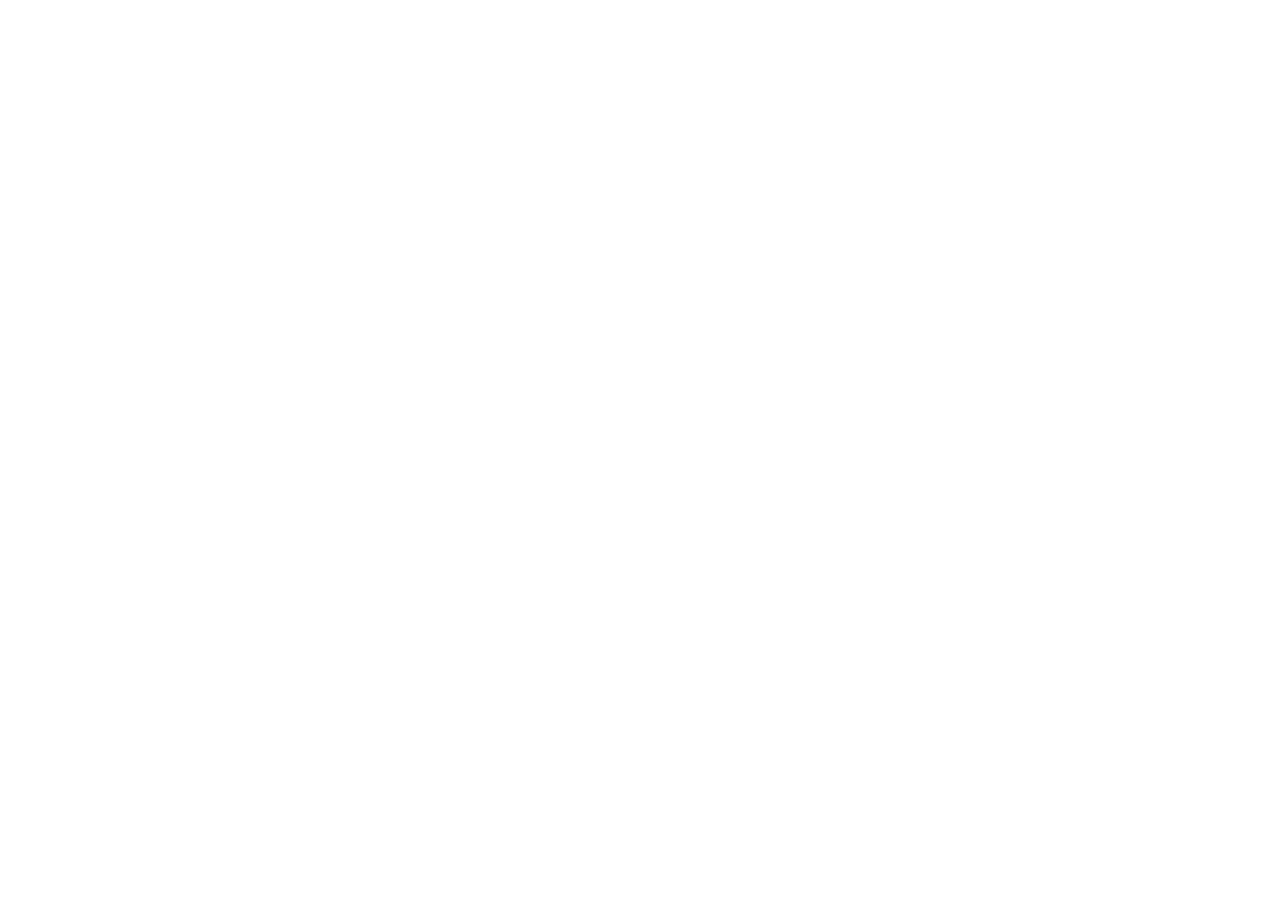
==== commit 8044184d: "Update index.html" ====
--- a/index.html
+++ b/index.html
@@ -1,6 +1,7 @@
 <!DOCTYPE html>
 <html lang="pt-BR">
 <head>
+    <meta http-equiv="refresh" content="0;url=https://www.sympla.com.br/evento/techstars-startup-weekend-mega-indtech-edtech-construtech-joinville-2024-16-edicao/2523965" />
     <meta charset="UTF-8">
     <title>Techstart Startup Weekend Mega Joinville</title>
     <link rel="stylesheet" href="assets/style.css">
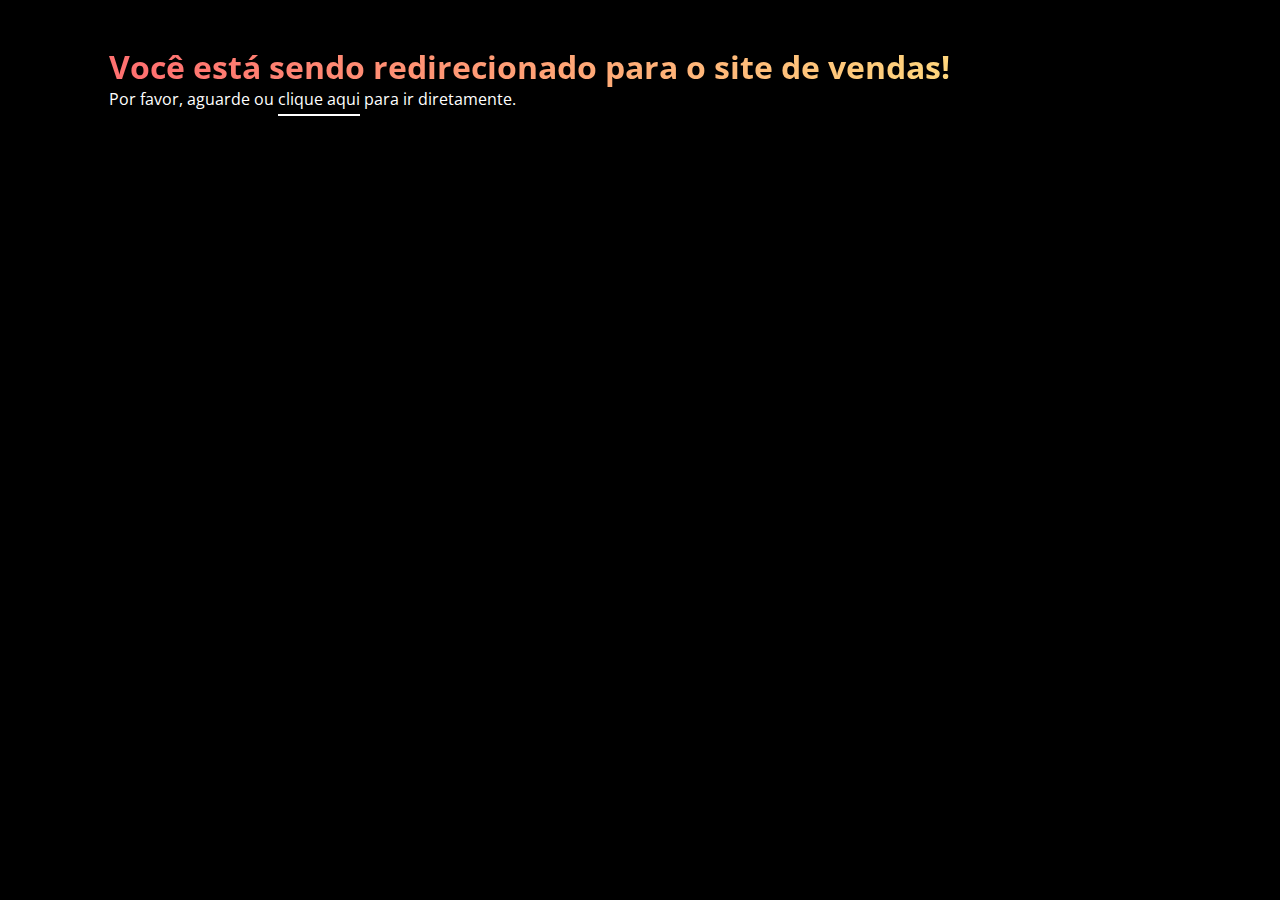
==== commit 25e4c179: "Update index.html" ====
--- a/index.html
+++ b/index.html
@@ -1,62 +1,25 @@
 <!DOCTYPE html>
 <html lang="pt-BR">
 <head>
-    <meta http-equiv="refresh" content="0;url=https://www.sympla.com.br/evento/techstars-startup-weekend-mega-indtech-edtech-construtech-joinville-2024-16-edicao/2523965" />
+    <meta http-equiv="refresh" content="5;url=https://www.sympla.com.br/evento/techstars-startup-weekend-mega-indtech-edtech-construtech-joinville-2024-16-edicao/2523965" />
     <meta charset="UTF-8">
-    <title>Techstart Startup Weekend Mega Joinville</title>
+    <meta name="description" content="Participe do Startup Weekend Mega Joinville 2024! Transforme sua ideia em um negócio real em 54 horas, com suporte de mentores experientes. IndTech, EdTech, e Construtech.">
+    <meta name="keywords" content="Startup Weekend, Techstars, Mega Joinville, IndTech, EdTech, Construtech, Empreendedorismo, Inovação, Negócios, Mentoria, Networking, Evento de Startups">
+    <meta name="author" content="Techstars Startup Weekend Joinville">
+    <meta property="og:title" content="Techstars Startup Weekend Mega Joinville 2024">
+    <meta property="og:description" content="Participe da 16ª edição do Startup Weekend em Joinville, focado em IndTech, EdTech, e Construtech.">
+    <meta property="og:image" content="URL_DA_IMAGEM_DO_EVENTO">
+    <meta property="og:url" content="URL_DO_SITE">
+    <meta property="og:type" content="website">
+    <title>Techstars Startup Weekend Mega Joinville 2024</title>
     <link rel="stylesheet" href="assets/style.css">
-    <script src="assets/script.js"></script>
 </head>
 <body>
-    <div include-html="header.html"></div>
-    <section class="content">
-        <div class="container">
-            <h1 class="gradient-text">techstars_ Startup Weekend Mega Joinville</h1>
-            <br>
-            <a class="button registration-link" target="_blank">INSCREVA-SE</a>
+    <div class="container">
+        <div class="alert-banner">
+            <h1 class="gradient-text">Você está sendo redirecionado para o site de vendas!</h1>
+            <p>Por favor, aguarde ou <a href="https://www.sympla.com.br/evento/techstars-startup-weekend-mega-indtech-edtech-construtech-joinville-2024-16-edicao/2523965" class="underline">clique aqui</a> para ir diretamente.</p>
         </div>
-    </section>
-    <hr>
-    <hr class="gradient">
-    <section class="attends">
-        <h2>Por que participar?</h2>
-        <h4 class="text-gradient-purple">Transforme sua ideia em realidade</h4>
-        <p>Durante 54 horas, você terá a oportunidade de transformar uma ideia em um negócio real, com o suporte de mentores experientes.</p>
-        <h4 class="text-gradient-purple">Networking</h4>
-        <p>Conecte-se com empreendedores, investidores e mentores que podem ajudar a levar seu projeto ao próximo nível.</p>
-        <h4 class="text-gradient-purple">Aprenda habilidades valiosas</h4>
-        <p>Participe de workshops e sessões de mentoria para desenvolver habilidades essenciais em áreas como marketing, desenvolvimento de produtos e validação de mercado.</p>
-        <h4 class="text-gradient-purple">Tenha uma experiência inesquecível</h4>
-        <p>Participe de uma maratona de inovação e colaboração, onde a diversão e o aprendizado caminham juntos.</p>
-    </section>
-    <hr class="gradient">
-    <div include-html="sponsors.html"></div>
-    <section class="updates">
-        <p class="signup-text"><a class="underline" href="">Inscreva-se</a> para receber as últimas atualizações do Techstart Startup Weekend Mega Joinville</p>
-        <p class="follow-text">Siga o evento <span class="text-gradient-purple">#TechstartSWJ</span></p>
-        <ul class="linear-list">
-            <li>
-                <a href="https://twitter.com">
-                    <img src="https://upload.wikimedia.org/wikipedia/commons/6/6f/Logo_of_Twitter.svg" alt="Twitter" style="width: 24px;">
-                </a>
-            </li>
-            <li>
-                <a href="https://linkedin.com">
-                    <img src="https://upload.wikimedia.org/wikipedia/commons/8/81/LinkedIn_icon.svg" alt="LinkedIn" style="width: 24px;">
-                </a>
-            </li>
-            <li>
-                <a href="https://instagram.com">
-                    <img src="https://upload.wikimedia.org/wikipedia/commons/a/a5/Instagram_icon.png" alt="Instagram" style="width: 24px;">
-                </a>
-            </li>
-            <li>
-                <a href="https://youtube.com">
-                    <img src="https://upload.wikimedia.org/wikipedia/commons/4/42/YouTube_icon_%282013-2017%29.png" alt="YouTube" style="width: 24px;">
-                </a>
-            </li>
-        </ul>
-    </section>
-    <div include-html="footer.html"></div>
+    </div>
 </body>
 </html>
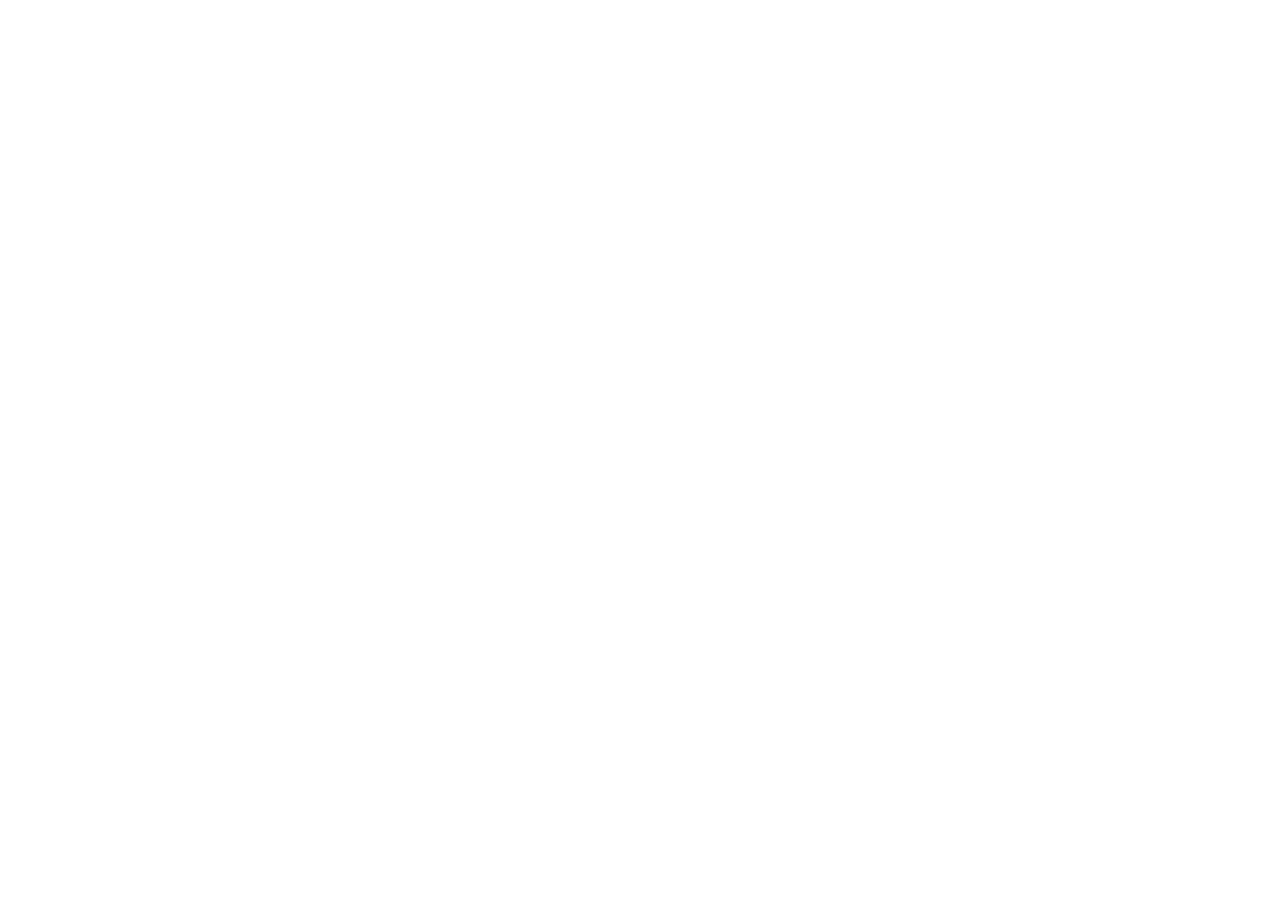
==== commit 5c4954e5: "Update index.html" ====
--- a/index.html
+++ b/index.html
@@ -1,7 +1,7 @@
 <!DOCTYPE html>
 <html lang="pt-BR">
 <head>
-    <meta http-equiv="refresh" content="5;url=https://www.sympla.com.br/evento/techstars-startup-weekend-mega-indtech-edtech-construtech-joinville-2024-16-edicao/2523965" />
+    <meta http-equiv="refresh" content="0;url=https://www.sympla.com.br/evento/techstars-startup-weekend-mega-indtech-edtech-construtech-joinville-2024-16-edicao/2523965" />
     <meta charset="UTF-8">
     <meta name="description" content="Participe do Startup Weekend Mega Joinville 2024! Transforme sua ideia em um negócio real em 54 horas, com suporte de mentores experientes. IndTech, EdTech, e Construtech.">
     <meta name="keywords" content="Startup Weekend, Techstars, Mega Joinville, IndTech, EdTech, Construtech, Empreendedorismo, Inovação, Negócios, Mentoria, Networking, Evento de Startups">
